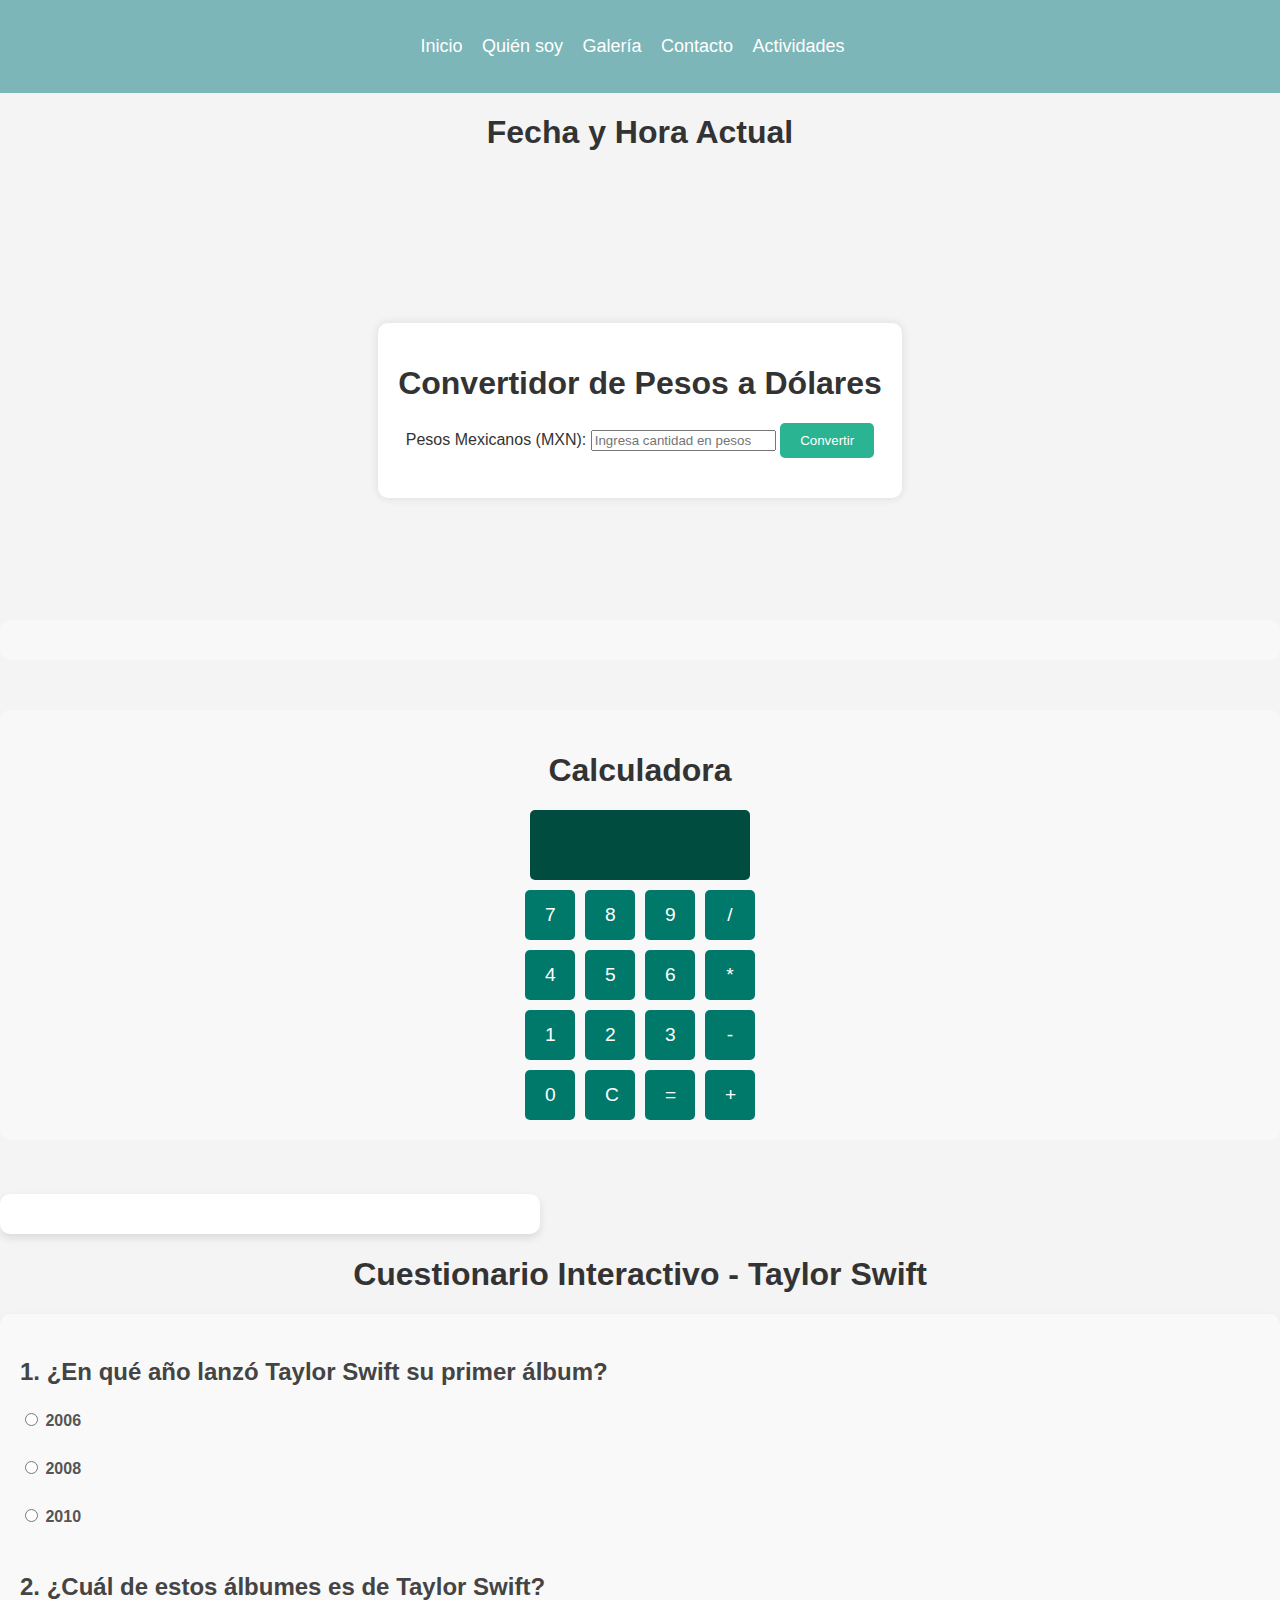
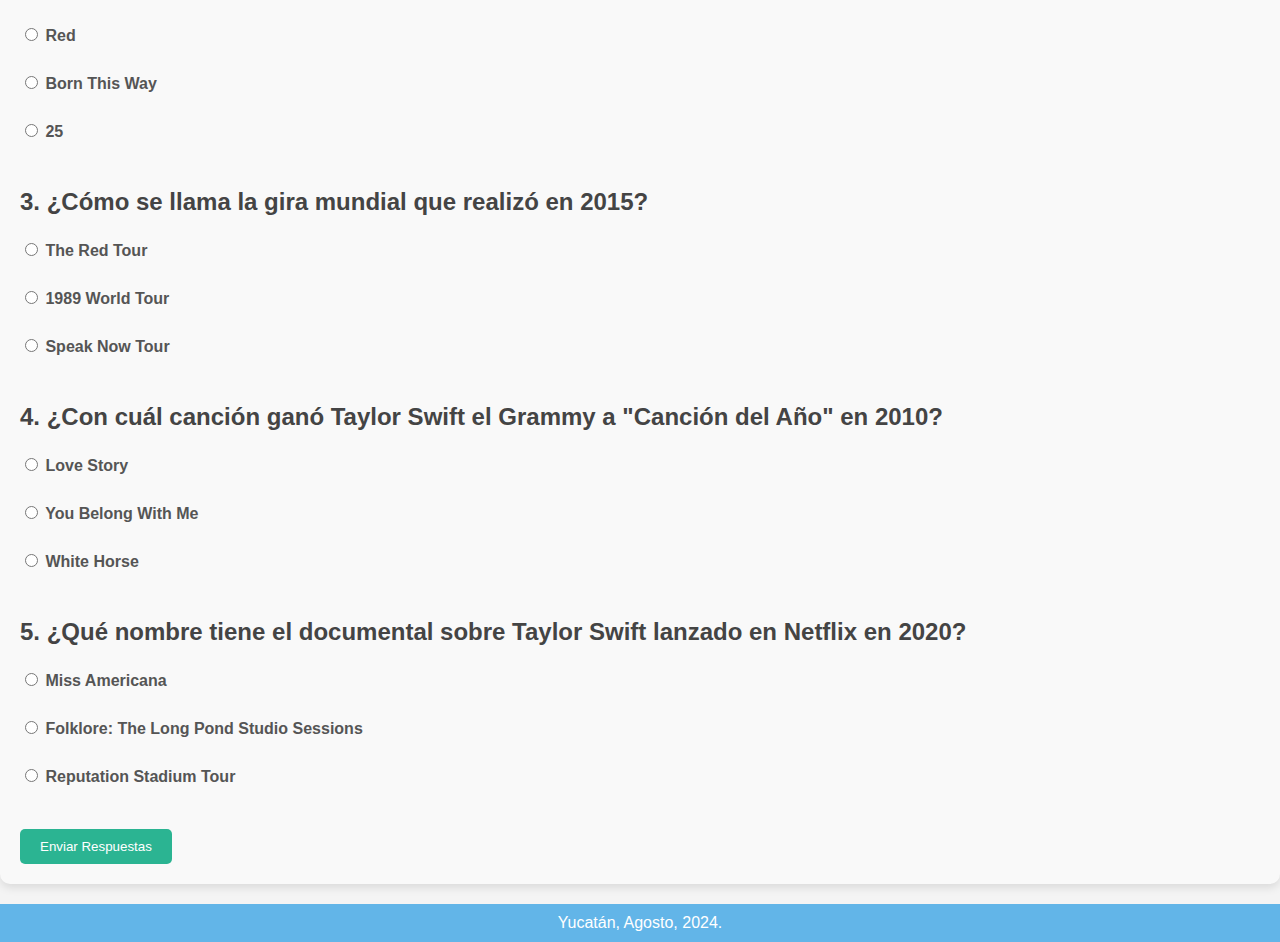
==== actividades.html @ d8ce16eb "commit2" ====
<!DOCTYPE html>
<html lang='es'>
<head>
    <meta charset='utf-8' />
    <title>Actividades</title>
    <link rel="stylesheet" type="text/css" href="CSS/style.css">
    <link rel="stylesheet" type="text/css" href="form.css">
    <meta http-equiv="X-UA-Compatible" content="IE=edge">
    <script src="js/script.js"></script> 
</head>
<body>
    <header>
        <nav>
            <ul>
                <li><a href='index.html'>Inicio</a></li>
                <li><a href='autobiografia.html'>Quién soy</a></li>
                <li><a href='galeria.html'>Galería</a></li>
                <li><a href='contacto.html'>Contacto</a></li>
                <li><a href="actividades.html">Actividades</a></li>
            </ul>
        </nav>
    </header>

    <div id="fechaHora">
        <h1>Fecha y Hora Actual</h1>
        <div id="fecha-hora"></div>
    </div>

    <div>
        <br><br><br><br>
    </div>

    <div id="convertidor">
        <div class="converter">
            <h1>Convertidor de Pesos a Dólares</h1>
            <label for="pesos">Pesos Mexicanos (MXN): </label>
            <input type="number" id="pesos" placeholder="Ingresa cantidad en pesos">
            <button id="convertir-btn" onclick="convertir()">Convertir</button>
            <p id="resultado"></p>
        </div>
    </div>
    
    <br><br><br><br>

    <div class="calculadora-container"></div>
            <div class="calculadora_contenedor">
            <h1>Calculadora</h1>
            <div class="calculadora">
                <input type="text" id="pantalla" disabled>
                <div class="botones">
                    <button id="btn" onclick="agregarValor('7')">7</button>
                    <button id="btn" onclick="agregarValor('8')">8</button>
                    <button id="btn" onclick="agregarValor('9')">9</button>
                    <button id="btn" onclick="operacion('/')">/</button>
    
                    <button id="btn" onclick="agregarValor('4')">4</button>
                    <button id="btn" onclick="agregarValor('5')">5</button>
                    <button id="btn" onclick="agregarValor('6')">6</button>
                    <button id="btn" onclick="operacion('*')">*</button>
    
                    <button id="btn" onclick="agregarValor('1')">1</button>
                    <button id="btn" onclick="agregarValor('2')">2</button>
                    <button id="btn" onclick="agregarValor('3')">3</button>
                    <button id="btn" onclick="operacion('-')">-</button>
    
                    <button id="btn" onclick="agregarValor('0')">0</button>
                    <button id="btn" onclick="reset()">C</button>
                    <button id="btn" onclick="calcular()">=</button>
                    <button id="btn" onclick="operacion('+')">+</button>
                </div>
            </div>
            </div>
    </div>
    <br><br><br>
    <div class="quiz-container"></div>
        <h1 class="quiz-title">Cuestionario Interactivo - Taylor Swift</h1>
        <form id="quiz-form">
            <div class="question">
                <h3>1. ¿En qué año lanzó Taylor Swift su primer álbum?</h3>
                <label><input type="radio" name="q1" value="2006"> 2006</label><br>
                <label><input type="radio" name="q1" value="2008"> 2008</label><br>
                <label><input type="radio" name="q1" value="2010"> 2010</label><br>
            </div>

            <div class="question">
                <h3>2. ¿Cuál de estos álbumes es de Taylor Swift?</h3>
                <label><input type="radio" name="q2" value="Red"> Red</label><br>
                <label><input type="radio" name="q2" value="Born This Way"> Born This Way</label><br>
                <label><input type="radio" name="q2" value="25"> 25</label><br>
            </div>

            <div class="question">
                <h3>3. ¿Cómo se llama la gira mundial que realizó en 2015?</h3>
                <label><input type="radio" name="q3" value="The Red Tour"> The Red Tour</label><br>
                <label><input type="radio" name="q3" value="1989 World Tour"> 1989 World Tour</label><br>
                <label><input type="radio" name="q3" value="Speak Now Tour"> Speak Now Tour</label><br>
            </div>

            <div class="question">
                <h3>4. ¿Con cuál canción ganó Taylor Swift el Grammy a "Canción del Año" en 2010?</h3>
                <label><input type="radio" name="q4" value="Love Story"> Love Story</label><br>
                <label><input type="radio" name="q4" value="You Belong With Me"> You Belong With Me</label><br>
                <label><input type="radio" name="q4" value="White Horse"> White Horse</label><br>
            </div>

            <div class="question">
                <h3>5. ¿Qué nombre tiene el documental sobre Taylor Swift lanzado en Netflix en 2020?</h3>
                <label><input type="radio" name="q5" value="Miss Americana"> Miss Americana</label><br>
                <label><input type="radio" name="q5" value="Folklore: The Long Pond Studio Sessions"> Folklore: The Long Pond Studio Sessions</label><br>
                <label><input type="radio" name="q5" value="Reputation Stadium Tour"> Reputation Stadium Tour</label><br>
            </div>

            <button type="button" onclick="submitQuiz()">Enviar Respuestas</button>
        </form>

        <div id="result" class="result"></div>
    </div>

    <footer>
        Yucatán, Agosto, 2024.
    </footer>
    
    <script src="script.js"></script>
</body>
</html>
---- CSS/style.css ----
/* Estilo general */
body {
    font-family: 'Arial', sans-serif;
    background-color: #f4f4f4;
    margin: 0;
    padding: 0;
    color: #333;
}

/* Estilo del header */
header {
    background-color: #7cb6b9;
    padding: 20px;
    text-align: center;
}

header nav ul {
    list-style-type: none;
    padding: 0;
}

header nav ul li {
    display: inline;
    margin-right: 15px;
}

header nav ul li a {
    color: #fff;
    text-decoration: none;
    font-size: 18px;
}

header nav ul li a:hover {
    color: #6347ff;
    transition: color 0.3s ease;
}

/* Sección principal */
section {
    padding: 20px;
    background-color: white;
    max-width: 1200px;
    margin: 20px auto;
    box-shadow: 0 4px 8px rgba(0, 0, 0, 0.1);
    border-radius: 10px;
}

h2 {
    font-size: 2rem;
    color: #333333;
}

h3 {
    font-size: 1.5rem;
    color: #666;
}

/* Imagen principal */
img {
    max-width: 100%;
    height: auto;
    display: block;
    margin: 10px auto;
    border-radius: 10px;
}


a {
    color: #4756ff;
    text-decoration: none;
}

a:hover {
    color: #1100ff;
    text-decoration: underline;
}

/* Audio */
audio {
    display: block;
    margin: 20px auto;
}

/* Redes sociales */
.redes-sociales {
    text-align: center;
    margin-top: 20px;
}

.redes-sociales a {
    width: 60px;
    height: 60px;
    margin: 0 10px;
    display: inline-block;
    background-color: #7cb6b9;
    border-radius: 50%;
    text-align: center;
    line-height: 60px;
    transition: background-color 0.3s ease, transform 0.3s ease;
}

.redes-sociales a i {
    color: #fff;
    font-size: 24px;
}

.redes-sociales a:hover {
    background-color: #9fe0ec;
    transform: scale(1.1);
}

/* Footer */
footer {
    background-color: #62b5e8;
    color: white;
    text-align: center;
    padding: 10px 0;
    margin-top: 20px;
    position: relative;
    bottom: 0;
    width: 100%;
}

/* Formulario */
form {
    background-color: #f9f9f9;
    padding: 20px;
    margin: 20px 0;
    border-radius: 10px;
    box-shadow: 0 4px 8px rgba(0, 0, 0, 0.1);
}

form label {
    font-weight: bold;
    display: block;
    margin-bottom: 5px;
}

form input[type="text"],
form input[type="submit"],
form select {
    width: 100%;
    padding: 10px;
    margin: 10px 0;
    border-radius: 5px;
    border: 1px solid #ccc;
}

form input[type="submit"] {
    background-color: #5347ff;
    color: white;
    cursor: pointer;
}

form input[type="submit"]:hover {
    background-color: #1e00ff;
}
#fechaHora{
    justify-content: center; /* Centrar el contenido */
    text-align: center;
}
#fecha-hora {
    font-size: 24px;
    font-family: Arial, sans-serif;
    text-align: center;
    margin-top: 50px;
    
}
.converter {
    text-align: center;
    margin-top: 50px;
    
    display:inline-block;
    background: #fff;
    padding: 20px;
    border-radius: 10px;
    box-shadow: 0 0 10px rgba(0, 0, 0, 0.1);
    
    
}

#convertir-btn, button {
    background-color: #2bb492;
    color: white;
    border: none;
    padding: 10px 20px;
    border-radius: 5px;
    cursor: pointer;
    transition: background-color 0.3s ease;
}

#convertir-btn:hover {
    background-color: #218884;
}

p#resultado {
    font-size: 20px;
    color: #333;
    margin-top: 20px;
}
#convertidor {
    display: flex;
    justify-content: center; /* Centrar el contenido */
    align-items: center;
    width: 100%; /* Ocupa todo el ancho */
}

.calculadora-container {
    justify-content: center; /* Centrar el contenido */
    text-align: center;
    margin-top: 50px; 
    display: flexbox;
    background: #fff;
    padding: 20px;
    background-color: #f8f8f8; 
    padding: 20px;
    border-radius: 10px;

    
}
.calculadora_contenedor{
    justify-content: center; /* Centrar el contenido */
    text-align: center;
    margin-top: 50px; 
    display: flexbox;
    background: #fff;
    padding: 20px;
    background-color: #f8f8f8; 
    padding: 20px;
    border-radius: 10px;
    
}


.calculadora {
    display: flex;
    flex-direction: column;
    align-items: center;
}

#pantalla {
    width: 200px;
    height: 50px;
    margin-bottom: 10px;
    font-size: 1.5rem;
    text-align: right;
    padding: 10px;
    border: none;
    background-color: #004d40; /* Azul marino más claro */
    color: #ffffff;
    border-radius: 5px;
}

.botones {
    display: grid;
    grid-template-columns: repeat(4, 1fr);
    gap: 10px;
}

#btn{
    width: 50px;
    height: 50px;
    font-size: 1.2rem;
    background-color: #00796b; /* Azul verdoso */
    color: white;
    border: none;
    border-radius: 5px;
    cursor: pointer;
    transition: background-color 0.3s ease;
}

#btn:hover, button:hover  {
    background-color: #004d40; /* Azul más oscuro */
}

#btn:active {
    background-color: #20f5b5; /* Azul aún más oscuro */
}

.quiz-container {
    background-color: #fff;
    padding: 20px;
    border-radius: 10px;
    box-shadow: 0 4px 8px rgba(0, 0, 0, 0.1);
    max-width: 500px;
    width: 100%;
}

.quiz-title {
    text-align: center;
    color: #333;
}

/* Estilos para las preguntas */
.question {
    margin-bottom: 20px;
}

.question h3 {
    color: #444;
}

.question label {
    display: block;
    margin: 5px 0;
    color: #555;
}
.form-container {
    background-color: #fff;
    padding: 30px;
    border-radius: 10px;
    box-shadow: 0 4px 8px rgba(0, 0, 0, 0.1);
    max-width: 500px;
    width: 100%;
}
.form-group {
    margin-bottom: 20px;
}

.form-group label {
    display: block;
    margin-bottom: 5px;
    color: #333;
}
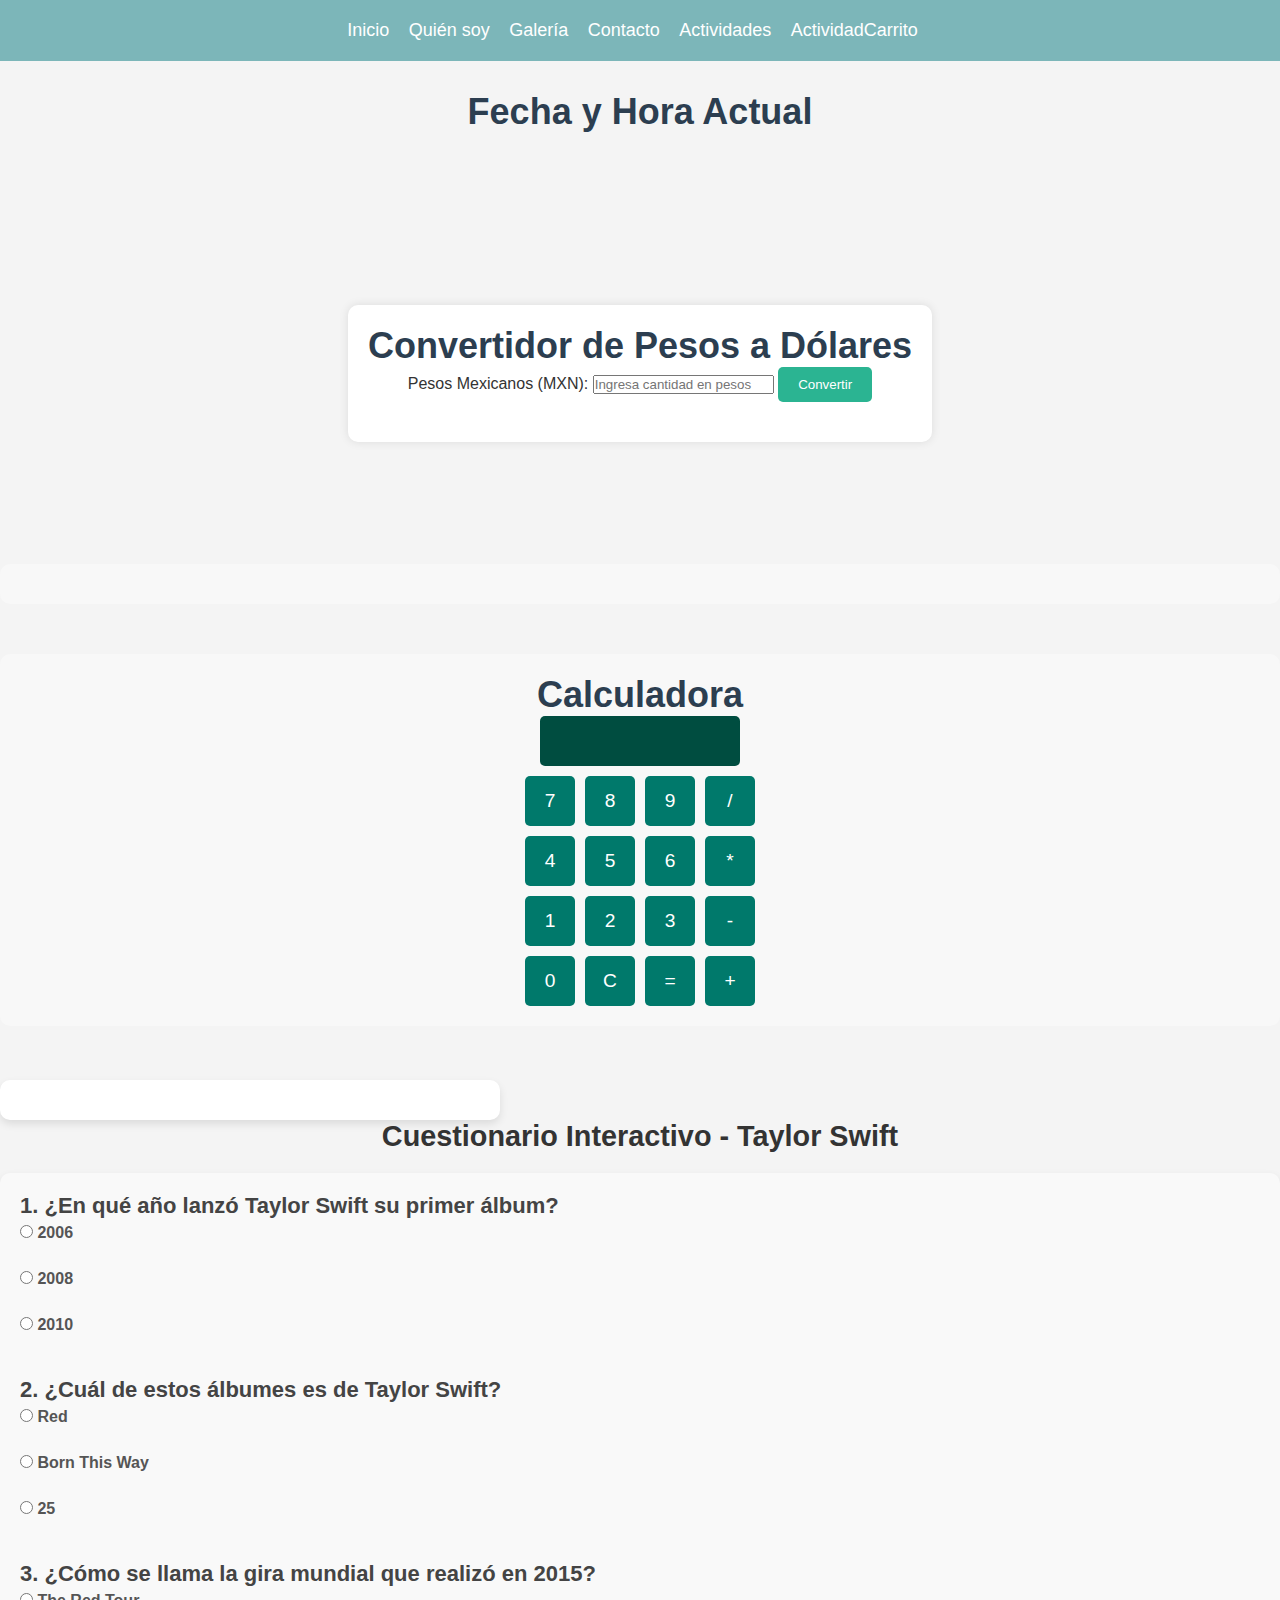
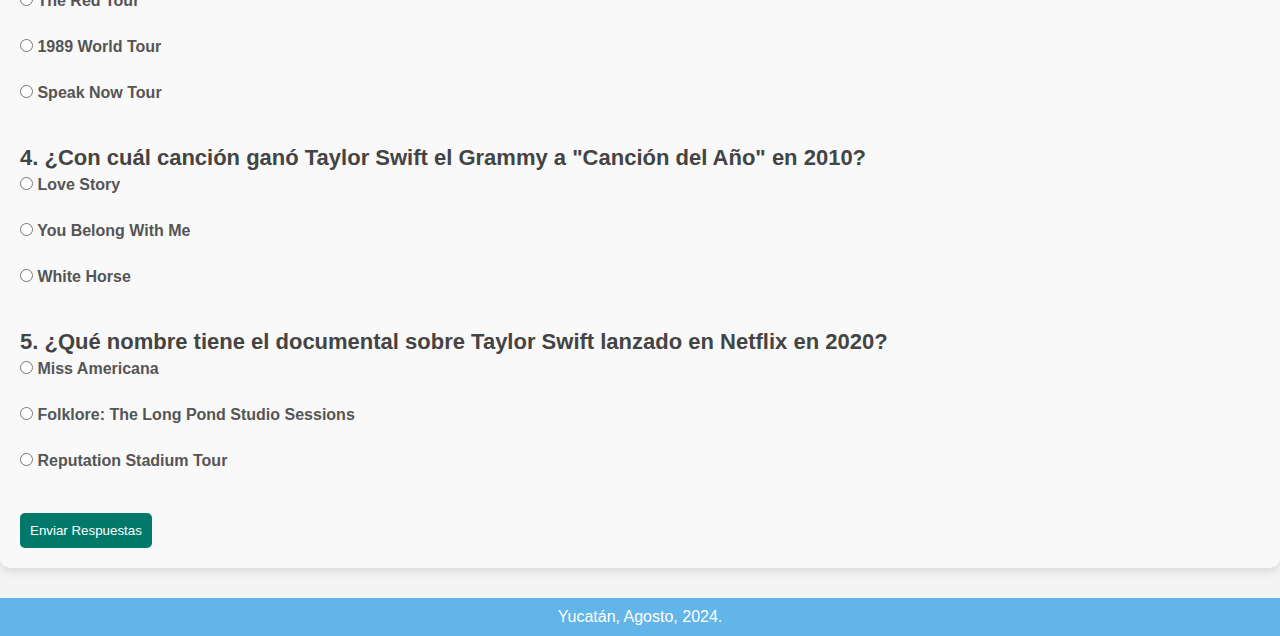
==== commit 8ca4d691: "añadiendo php" ====
--- a/actividades.html
+++ b/actividades.html
@@ -17,6 +17,7 @@
                 <li><a href='galeria.html'>Galería</a></li>
                 <li><a href='contacto.html'>Contacto</a></li>
                 <li><a href="actividades.html">Actividades</a></li>
+                <li><a href="indexCarrito.php">ActividadCarrito</a></li>
             </ul>
         </nav>
     </header>
--- a/CSS/style.css
+++ b/CSS/style.css
@@ -322,3 +322,173 @@
     margin-bottom: 5px;
     color: #333;
 }
+.form-container {
+    background-color: #fff;
+    padding: 30px;
+    border-radius: 10px;
+    box-shadow: 0 4px 8px rgba(0, 0, 0, 0.1);
+    max-width: 500px;
+    width: 100%;
+}
+
+.quiz-title {
+    text-align: center;
+    color: #333;
+    font-size: 1.8rem;
+}
+
+.form-group {
+    margin-bottom: 20px;
+}
+
+.form-group label {
+    display: block;
+    margin-bottom: 5px;
+    color: #333;
+}
+
+input[type="text"], input[type="password"], input[type="email"] {
+    width: 100%;
+    padding: 10px;
+    border: 1px solid #ccc;
+    border-radius: 5px;
+}
+
+button {
+    background-color: #00796b;
+    color: white;
+    border: none;
+    border-radius: 5px;
+    padding: 10px;
+    cursor: pointer;
+    transition: background-color 0.3s ease;
+}
+
+button:hover {
+    background-color: #004d40;
+}
+
+button:active {
+    background-color: #20f5b5;
+}
+
+table {
+    width: 100%;
+    border-collapse: collapse;
+    margin-top: 20px;
+}
+
+table th, table td {
+    padding: 10px;
+    border: 1px solid #ddd;
+    text-align: left;
+}
+
+table th {
+    background-color: #f2f2f2;
+}
+/* Estilo general */
+* {
+    margin: 0;
+    padding: 0;
+    box-sizing: border-box;
+    font-family: Arial, sans-serif;
+}
+
+body {
+    background-color: #f4f4f4;
+    color: #333;
+    font-size: 16px;
+}
+
+.container {
+    width: 90%;
+    max-width: 1200px;
+    margin: 0 auto;
+    padding: 20px;
+}
+
+/* Header */
+header {
+    text-align: center;
+    margin-bottom: 30px;
+}
+
+h1 {
+    font-size: 36px;
+    color: #2c3e50;
+}
+
+/* Sección de productos */
+.productos h2 {
+    text-align: center;
+    font-size: 28px;
+    color: #2c3e50;
+    margin-bottom: 20px;
+}
+
+.producto-lista {
+    display: grid;
+    grid-template-columns: repeat(auto-fill, minmax(250px, 1fr));
+    gap: 20px;
+}
+
+.producto {
+    background-color: white;
+    padding: 15px;
+    box-shadow: 0 4px 8px rgba(0, 0, 0, 0.1);
+    border-radius: 8px;
+    text-align: center;
+    transition: transform 0.3s ease;
+}
+
+.producto:hover {
+    transform: translateY(-10px);
+}
+
+h3 {
+    font-size: 22px;
+    color: #2c3e50;
+}
+
+.precio {
+    font-size: 20px;
+    font-weight: bold;
+    color: #e74c3c;
+    margin: 10px 0;
+}
+
+.btn-agregar {
+    background-color: #27ae60;
+    color: white;
+    padding: 10px 20px;
+    border: none;
+    border-radius: 5px;
+    cursor: pointer;
+    transition: background-color 0.3s ease;
+}
+
+.btn-agregar:hover {
+    background-color: #2ecc71;
+}
+
+/* Footer */
+footer {
+    text-align: center;
+    margin-top: 30px;
+}
+
+.btn-ver-carrito {
+    background-color: #3498db;
+    color: white;
+    padding: 10px 20px;
+    border: none;
+    border-radius: 5px;
+    text-decoration: none;
+    font-weight: bold;
+    transition: background-color 0.3s ease;
+}
+
+.btn-ver-carrito:hover {
+    background-color: #2980b9;
+}
